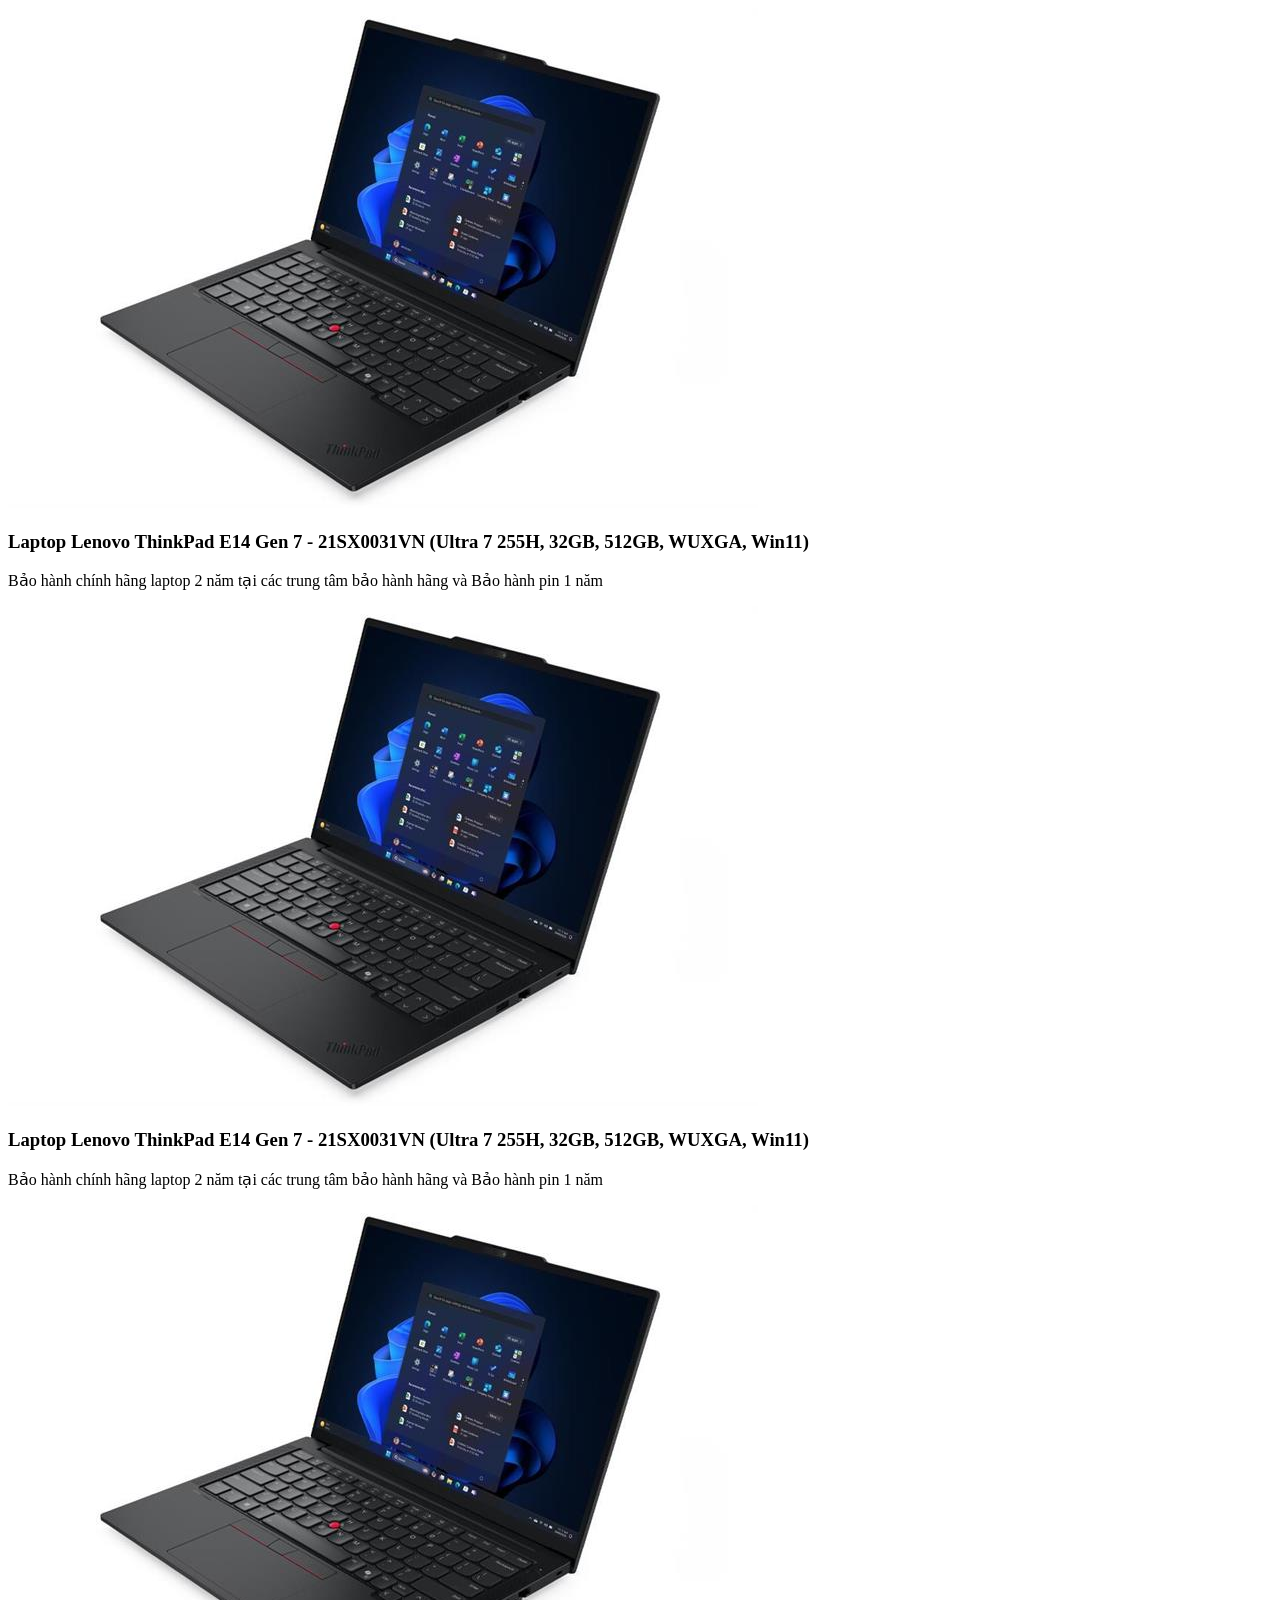
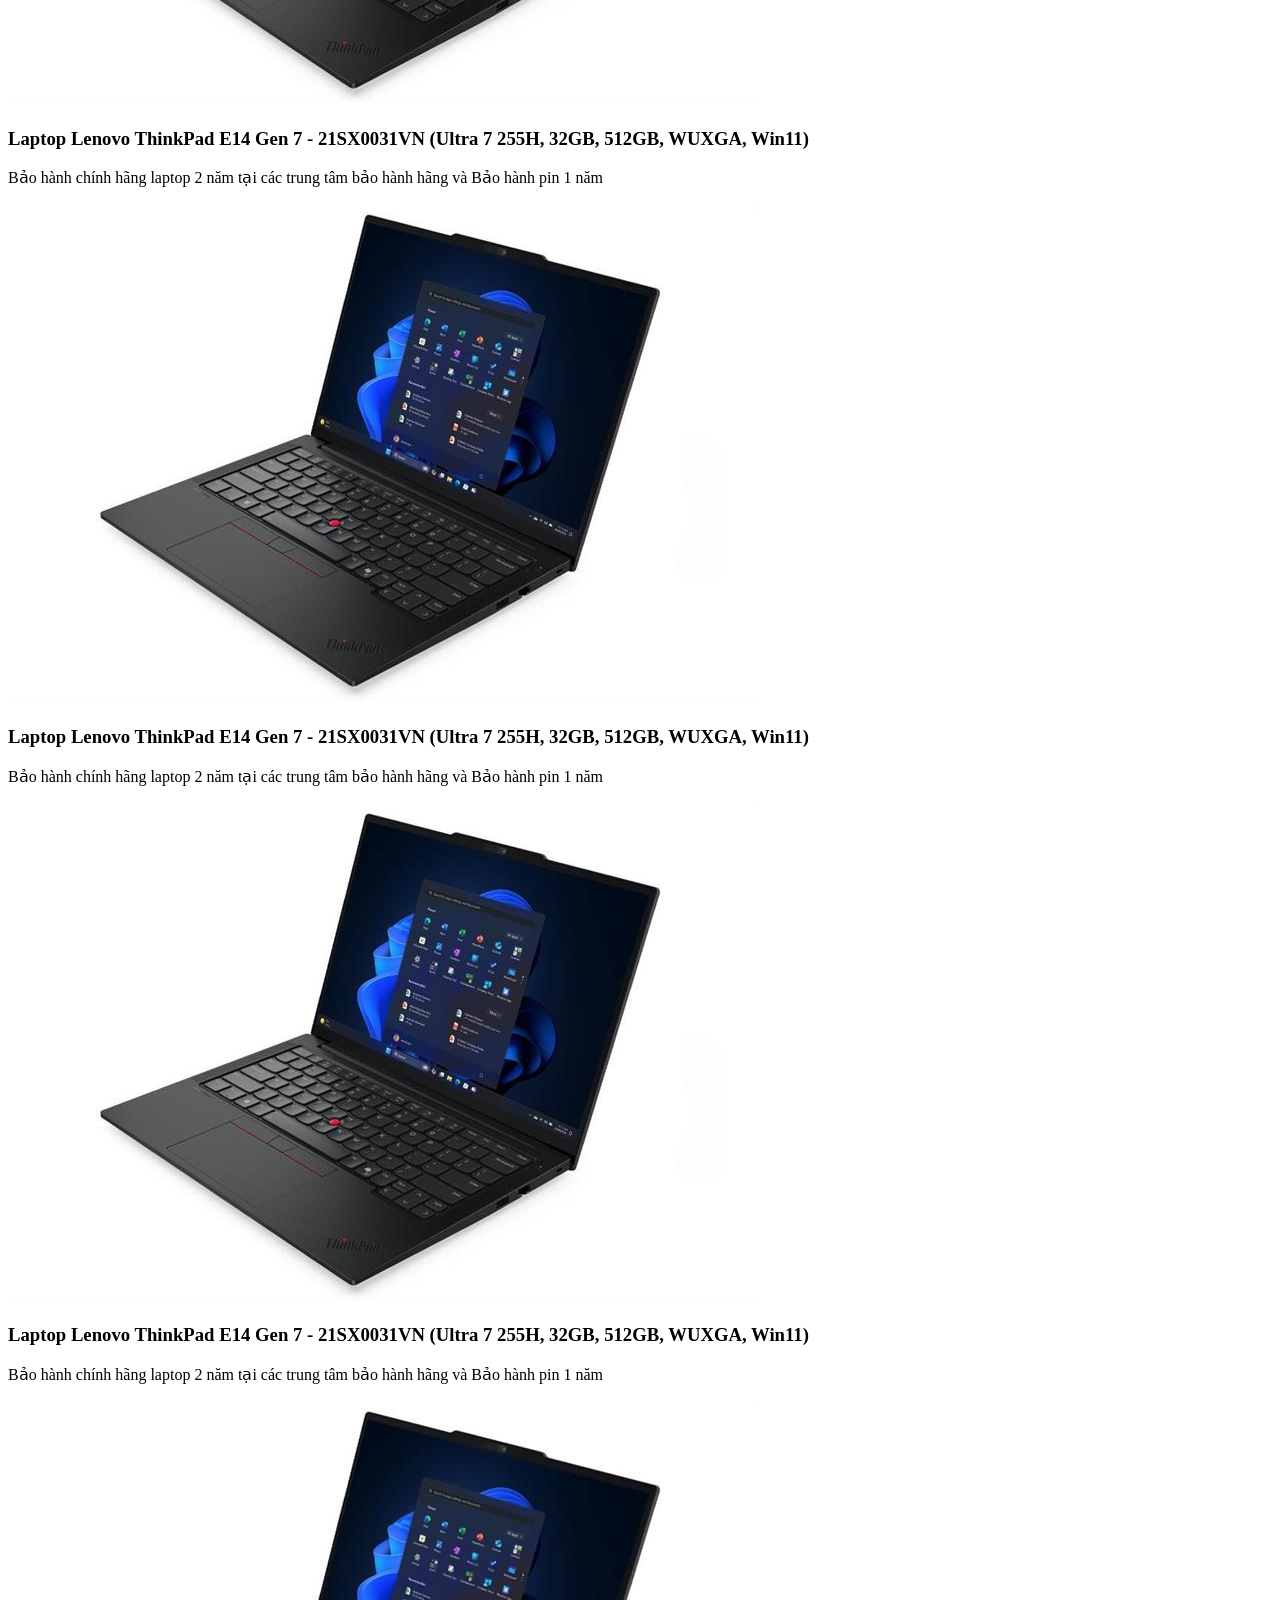
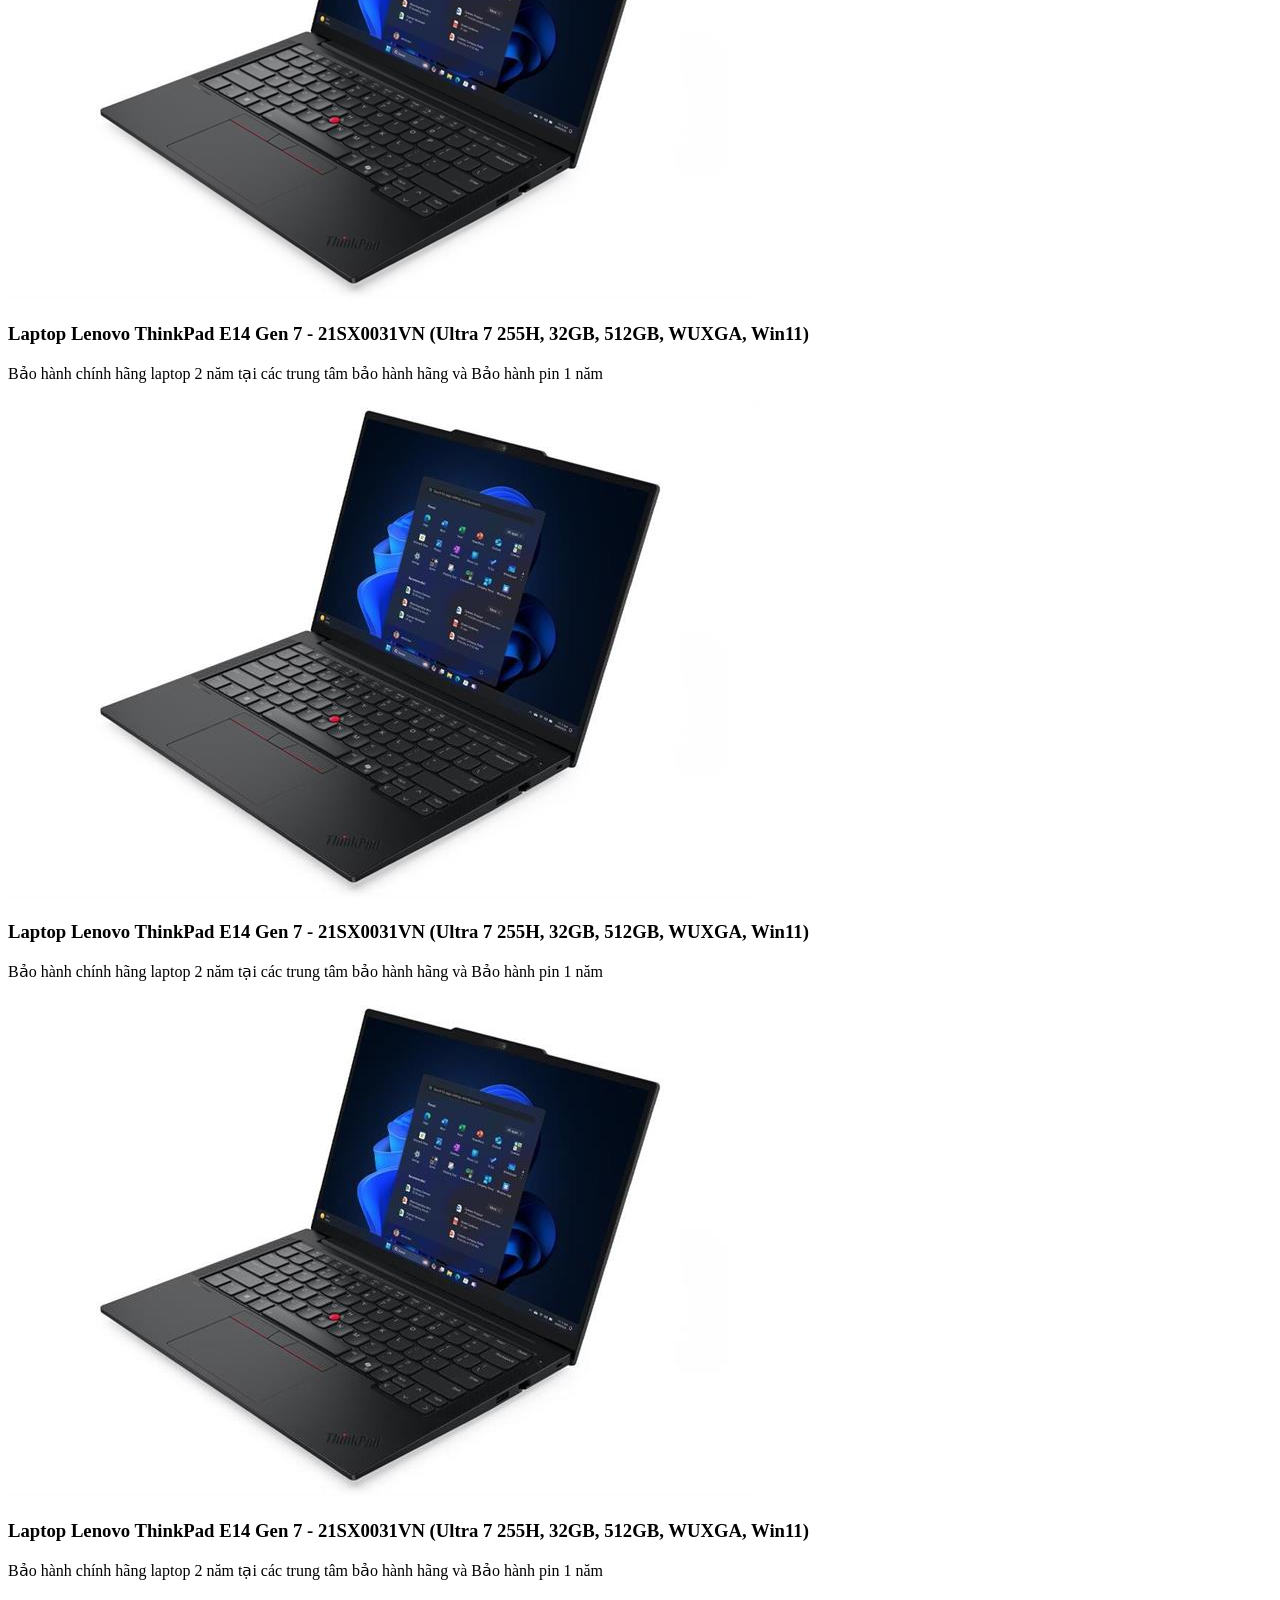
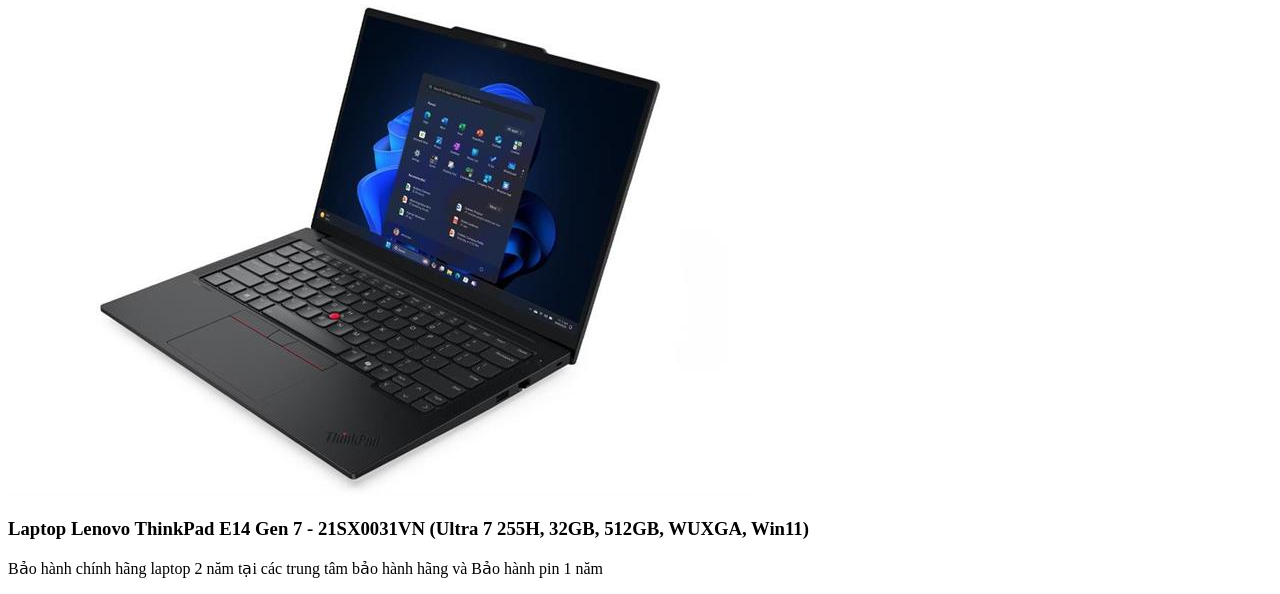
==== bomodel.html @ 469dd3ce "update code lan 5" ====
<!DOCTYPE html>
<html lang="en">
<head>
    <meta charset="UTF-8">
    <meta name="viewport" content="width=device-width, initial-scale=1.0">
    <title>Document</title>
</head>
<body>
    <div>
    <img src="./imgs/anh may tinh.jpg" />
    <h3>Laptop Lenovo ThinkPad E14 Gen 7 - 21SX0031VN (Ultra 7 255H, 32GB, 512GB, WUXGA, Win11)</h3>
    <p>Bảo hành chính hãng laptop 2 năm tại các trung tâm bảo hành hãng và Bảo hành pin 1 năm</p>
    </div>
    <div>
    <img src="./imgs/anh may tinh.jpg" />
    <h3>Laptop Lenovo ThinkPad E14 Gen 7 - 21SX0031VN (Ultra 7 255H, 32GB, 512GB, WUXGA, Win11)</h3>
    <p>Bảo hành chính hãng laptop 2 năm tại các trung tâm bảo hành hãng và Bảo hành pin 1 năm</p>
    </div>
    <div>
    <img src="./imgs/anh may tinh.jpg" />
    <h3>Laptop Lenovo ThinkPad E14 Gen 7 - 21SX0031VN (Ultra 7 255H, 32GB, 512GB, WUXGA, Win11)</h3>
    <p>Bảo hành chính hãng laptop 2 năm tại các trung tâm bảo hành hãng và Bảo hành pin 1 năm</p>
    </div>
    <div>
    <img src="./imgs/anh may tinh.jpg" />
    <h3>Laptop Lenovo ThinkPad E14 Gen 7 - 21SX0031VN (Ultra 7 255H, 32GB, 512GB, WUXGA, Win11)</h3>
    <p>Bảo hành chính hãng laptop 2 năm tại các trung tâm bảo hành hãng và Bảo hành pin 1 năm</p>
    </div>
    <div>
    <img src="./imgs/anh may tinh.jpg" />
    <h3>Laptop Lenovo ThinkPad E14 Gen 7 - 21SX0031VN (Ultra 7 255H, 32GB, 512GB, WUXGA, Win11)</h3>
    <p>Bảo hành chính hãng laptop 2 năm tại các trung tâm bảo hành hãng và Bảo hành pin 1 năm</p>
    </div>
    <div>
    <img src="./imgs/anh may tinh.jpg" />
    <h3>Laptop Lenovo ThinkPad E14 Gen 7 - 21SX0031VN (Ultra 7 255H, 32GB, 512GB, WUXGA, Win11)</h3>
    <p>Bảo hành chính hãng laptop 2 năm tại các trung tâm bảo hành hãng và Bảo hành pin 1 năm</p>
    </div>
    <div>
    <img src="./imgs/anh may tinh.jpg" />
    <h3>Laptop Lenovo ThinkPad E14 Gen 7 - 21SX0031VN (Ultra 7 255H, 32GB, 512GB, WUXGA, Win11)</h3>
    <p>Bảo hành chính hãng laptop 2 năm tại các trung tâm bảo hành hãng và Bảo hành pin 1 năm</p>
    </div>
    <div>
    <img src="./imgs/anh may tinh.jpg" />
    <h3>Laptop Lenovo ThinkPad E14 Gen 7 - 21SX0031VN (Ultra 7 255H, 32GB, 512GB, WUXGA, Win11)</h3>
    <p>Bảo hành chính hãng laptop 2 năm tại các trung tâm bảo hành hãng và Bảo hành pin 1 năm</p>
    </div>
    <div>
    <img src="./imgs/anh may tinh.jpg" />
    <h3>Laptop Lenovo ThinkPad E14 Gen 7 - 21SX0031VN (Ultra 7 255H, 32GB, 512GB, WUXGA, Win11)</h3>
    <p>Bảo hành chính hãng laptop 2 năm tại các trung tâm bảo hành hãng và Bảo hành pin 1 năm</p>
    </div>
</body>
</html>
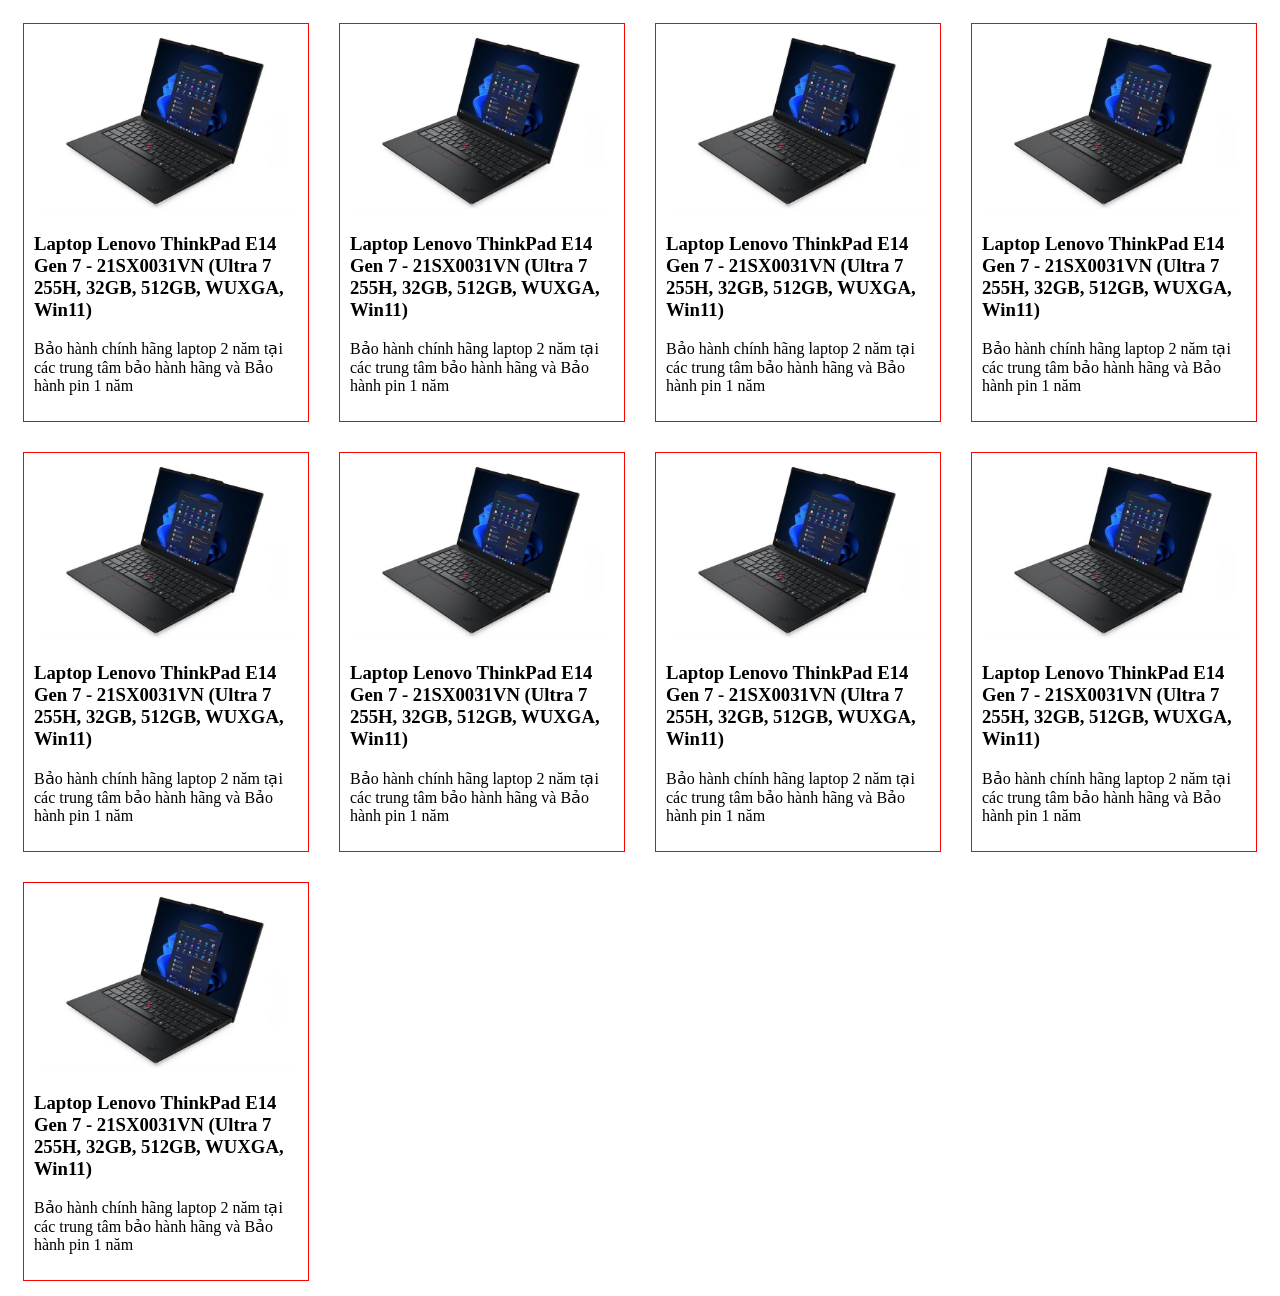
==== commit 3d973274: "update code lan 6" ====
--- a/bomodel.html
+++ b/bomodel.html
@@ -4,6 +4,7 @@
     <meta charset="UTF-8">
     <meta name="viewport" content="width=device-width, initial-scale=1.0">
     <title>Document</title>
+    <link rel="stylesheet" href="CSS/box.css"/>
 </head>
 <body>
     <div>
--- a/CSS/box.css
+++ b/CSS/box.css
@@ -0,0 +1,12 @@
+img{
+    max-width: 100%;
+}
+div{
+    width: calc(25% - 30px);
+    /*height: 300px;*/
+    float:left;
+    margin:15px;
+    border:1px solid red;
+    padding: 10px;
+    box-sizing: border-box;
+}
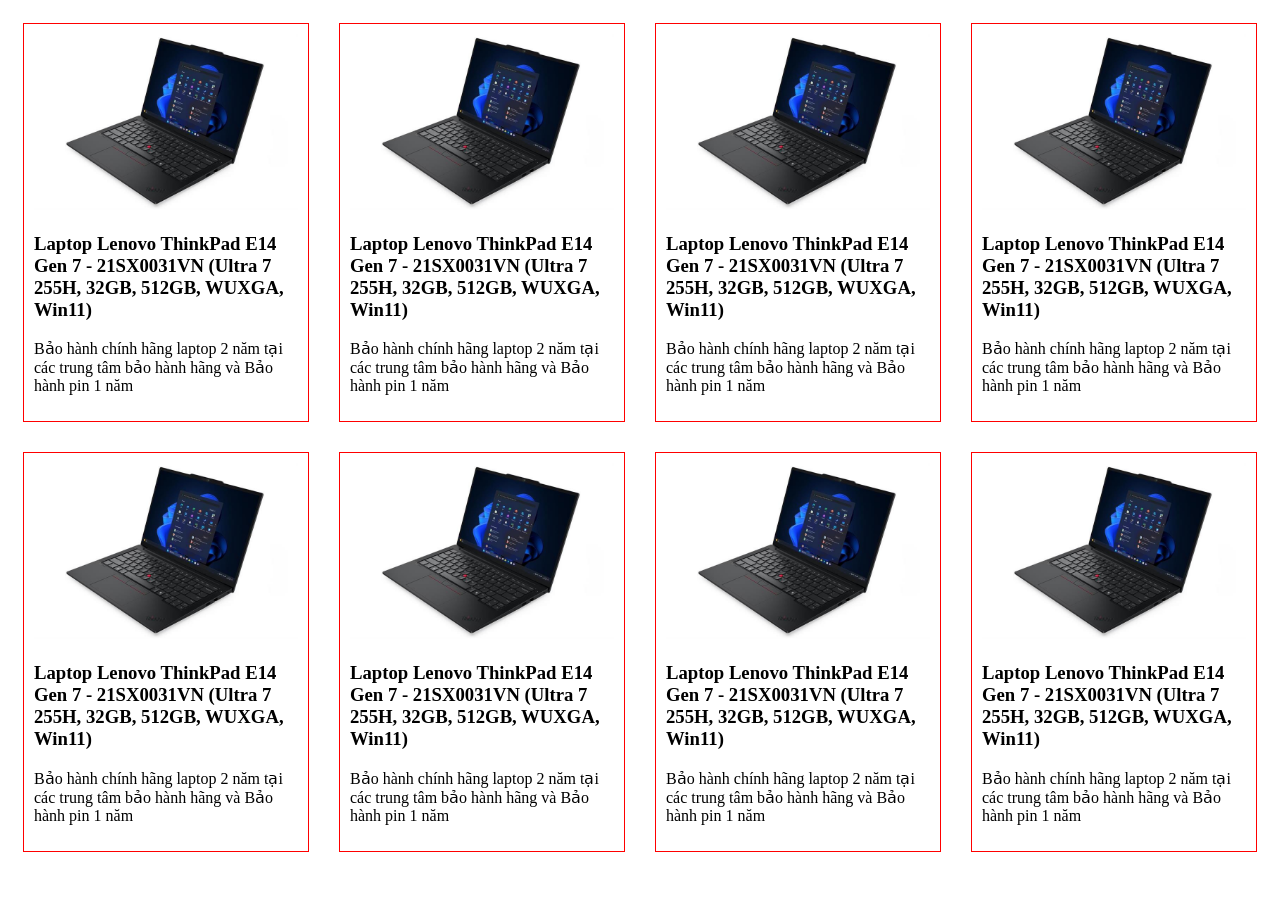
==== commit 33b992c3: "update code lan 7" ====
--- a/bomodel.html
+++ b/bomodel.html
@@ -47,10 +47,5 @@
     <h3>Laptop Lenovo ThinkPad E14 Gen 7 - 21SX0031VN (Ultra 7 255H, 32GB, 512GB, WUXGA, Win11)</h3>
     <p>Bảo hành chính hãng laptop 2 năm tại các trung tâm bảo hành hãng và Bảo hành pin 1 năm</p>
     </div>
-    <div>
-    <img src="./imgs/anh may tinh.jpg" />
-    <h3>Laptop Lenovo ThinkPad E14 Gen 7 - 21SX0031VN (Ultra 7 255H, 32GB, 512GB, WUXGA, Win11)</h3>
-    <p>Bảo hành chính hãng laptop 2 năm tại các trung tâm bảo hành hãng và Bảo hành pin 1 năm</p>
-    </div>
-</body>
+    </body>
 </html>
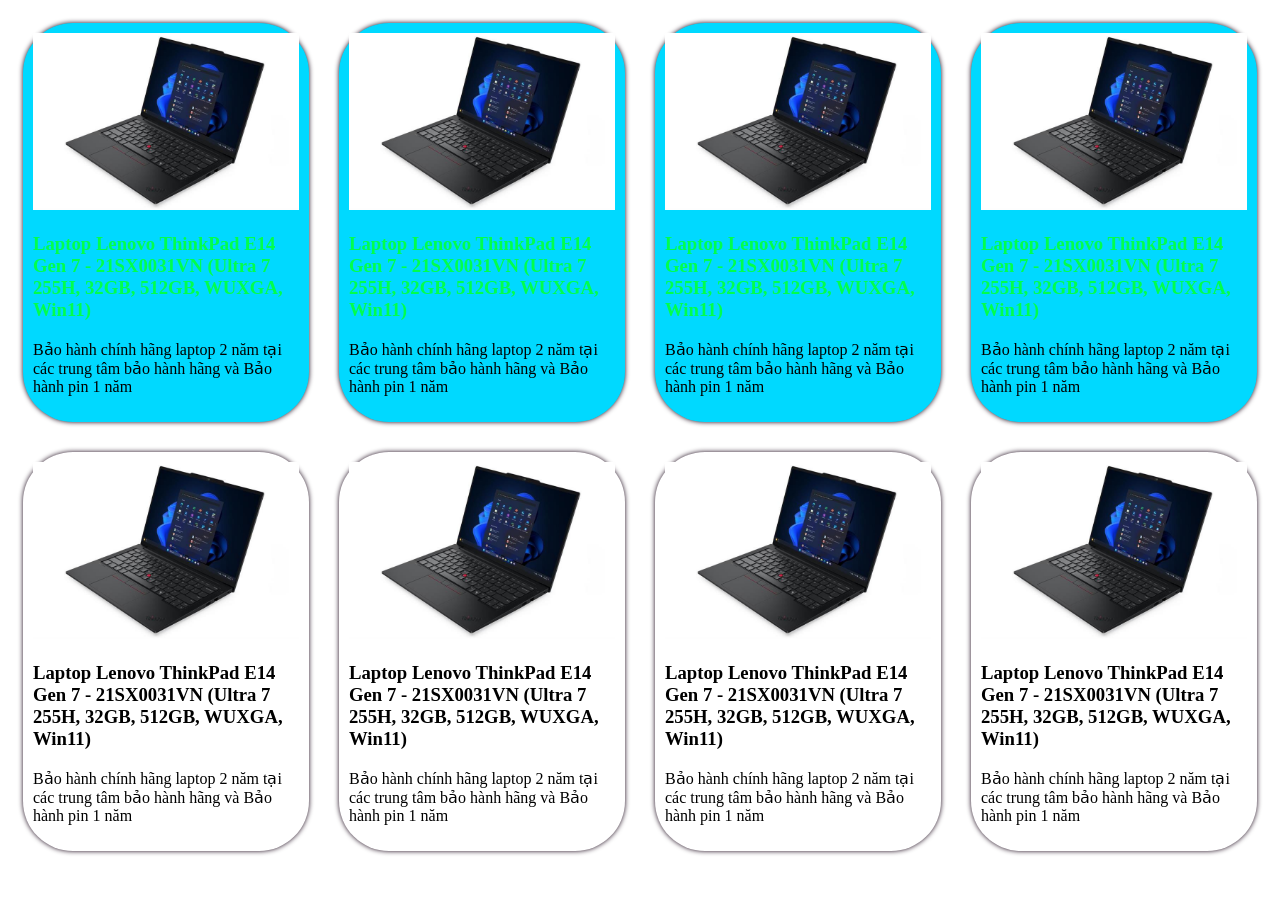
==== commit 0c3da91a: "update code lan 8" ====
--- a/bomodel.html
+++ b/bomodel.html
@@ -7,22 +7,22 @@
     <link rel="stylesheet" href="CSS/box.css"/>
 </head>
 <body>
-    <div>
+    <div class="group-x">
     <img src="./imgs/anh may tinh.jpg" />
     <h3>Laptop Lenovo ThinkPad E14 Gen 7 - 21SX0031VN (Ultra 7 255H, 32GB, 512GB, WUXGA, Win11)</h3>
     <p>Bảo hành chính hãng laptop 2 năm tại các trung tâm bảo hành hãng và Bảo hành pin 1 năm</p>
     </div>
-    <div>
+    <div class="group-x">
     <img src="./imgs/anh may tinh.jpg" />
     <h3>Laptop Lenovo ThinkPad E14 Gen 7 - 21SX0031VN (Ultra 7 255H, 32GB, 512GB, WUXGA, Win11)</h3>
     <p>Bảo hành chính hãng laptop 2 năm tại các trung tâm bảo hành hãng và Bảo hành pin 1 năm</p>
     </div>
-    <div>
+    <div class="group-x">
     <img src="./imgs/anh may tinh.jpg" />
     <h3>Laptop Lenovo ThinkPad E14 Gen 7 - 21SX0031VN (Ultra 7 255H, 32GB, 512GB, WUXGA, Win11)</h3>
     <p>Bảo hành chính hãng laptop 2 năm tại các trung tâm bảo hành hãng và Bảo hành pin 1 năm</p>
     </div>
-    <div>
+    <div class="group-x">
     <img src="./imgs/anh may tinh.jpg" />
     <h3>Laptop Lenovo ThinkPad E14 Gen 7 - 21SX0031VN (Ultra 7 255H, 32GB, 512GB, WUXGA, Win11)</h3>
     <p>Bảo hành chính hãng laptop 2 năm tại các trung tâm bảo hành hãng và Bảo hành pin 1 năm</p>
--- a/CSS/box.css
+++ b/CSS/box.css
@@ -6,7 +6,22 @@
     /*height: 300px;*/
     float:left;
     margin:15px;
-    border:1px solid red;
+    /* boder: 1px solid red; */
     padding: 10px;
     box-sizing: border-box;
+    box-shadow: 0px 0px 5px rgb(26, 7, 25);
+    border-radius: 50px;
+    transform:all 300ms;
+}
+div:hover{
+    background-color: rgb(121, 42, 117);
+    /* transform:rotate(90deg); */
+    transform: scale(1.15);
+    /* transform: translate(100px, 200px); */
+}
+.group-x{
+    background-color: rgb(0, 217, 255);
+}
+.group-x h3{
+    color:rgb(0, 255, 76);
 }
